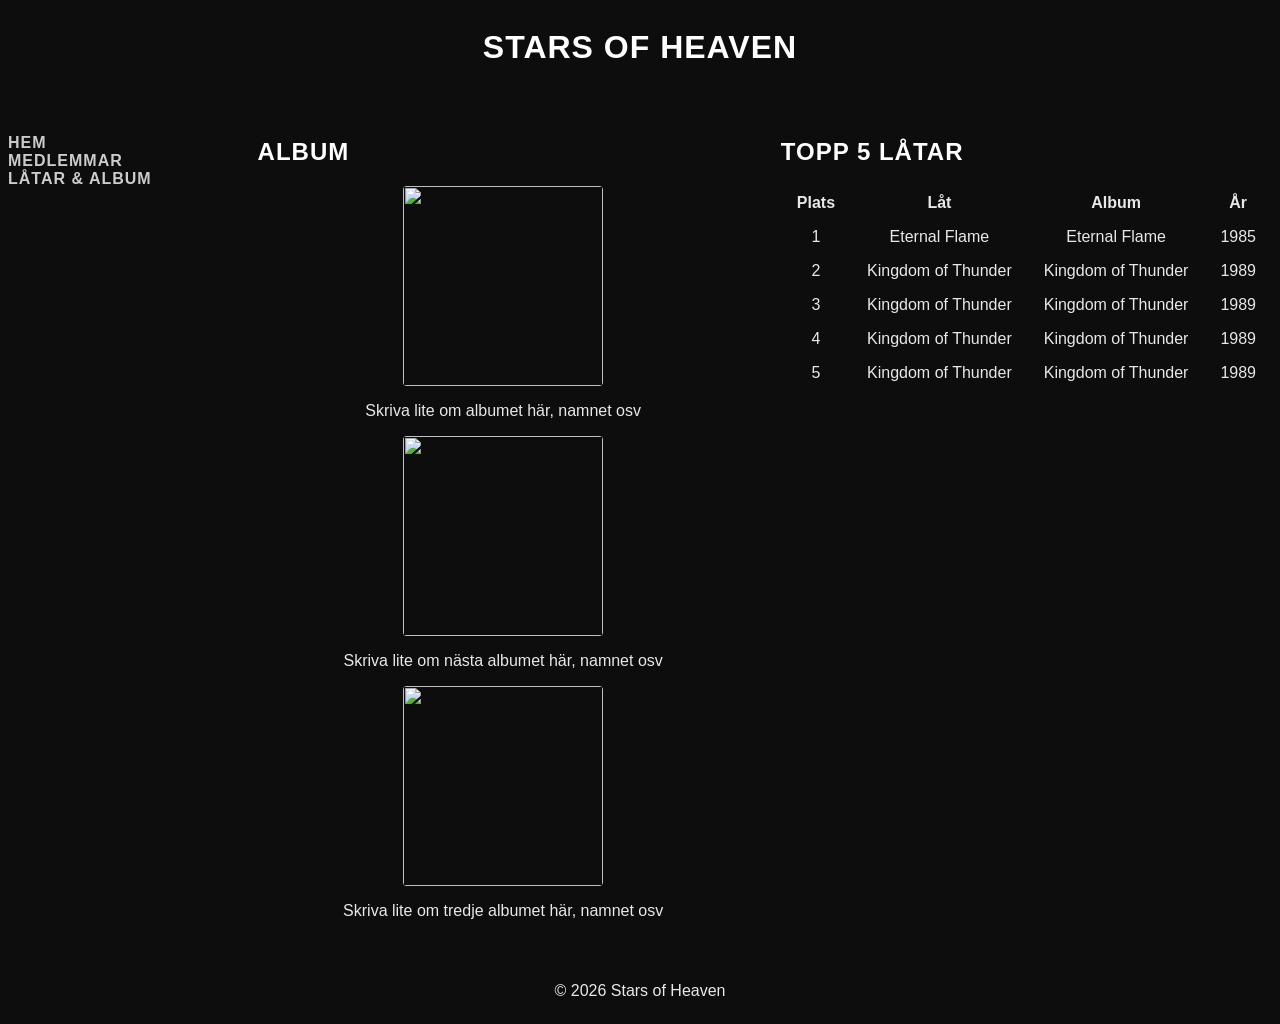
==== latar.html @ 6e2bb6f7 "Stars of Heaven, kommit långt med webbplatsen" ====
<!DOCTYPE html>
<html>

    <head>
        <meta charset="utf-8"> 
        <title>Låtar & Album - Stars Of Heaven</title>
        <link rel="stylesheet" href="SOH.css">
    </head>

    <body>
        <header>
            <h1>Stars of Heaven</h1>
        </header>

        <nav>
            <ul>
                <li><a href="index.html">Hem</a></li>
                <li><a href="medlemmar.html">Medlemmar</a></li>
                <li><a href="latar.html">Låtar & Album</a></li>
            </ul>
        </nav>

        <main>
            <div class="latar-grid">
            <section class="album-section">
            <h2>Album</h2>
            <ul class="album-lista">
                <li>
                    <img src="https://1.bp.blogspot.com/-W0hsLHXC5rg/UUMeDoLl7kI/AAAAAAAAAYY/6uG8GuxRmgs/s1600/Iron+maiden_1992-Fear+of+the+Dark.jpg" class="album-bild">
                    <p>Skriva lite om albumet här, namnet osv</p>
                </li>
                <li>
                    <img src="https://i.pinimg.com/736x/86/f4/a8/86f4a8ff6ec4c1e3ffe74395577ed062.jpg" class="album-bild">
                    <p>Skriva lite om nästa albumet här, namnet osv</p>
                </li>
                <li>
                    <img src="https://i.pinimg.com/736x/c5/07/9f/c5079f03ddc78676275969069bc9a24a.jpg" class="album-bild">
                    <p>Skriva lite om tredje albumet här, namnet osv</p>
                </li>
            </ul>
            </section>

            <section class="topplista">
            <h2>Topp 5 Låtar</h2>
            <table>
                <thead>
                    <tr>
                        <th>Plats</th>
                        <th>Låt</th>
                        <th>Album</th>
                        <th>År</th>
                    </tr>
                </thead>
                <tbody>
                    <tr>
                        <td>1</td>
                        <td>Eternal Flame</td>
                        <td>Eternal Flame</td>
                        <td>1985</td>
                    </tr>
                    <tr>
                        <td>2</td>
                        <td>Kingdom of Thunder</td>
                        <td>Kingdom of Thunder</td>
                        <td>1989</td>
                    </tr>
                    <tr>
                         <td>3</td>
                        <td>Kingdom of Thunder</td>
                        <td>Kingdom of Thunder</td>
                        <td>1989</td>
                    </tr>
                    <tr>
                         <td>4</td>
                        <td>Kingdom of Thunder</td>
                        <td>Kingdom of Thunder</td>
                        <td>1989</td>
                    </tr>
                    <tr>
                         <td>5</td>
                        <td>Kingdom of Thunder</td>
                        <td>Kingdom of Thunder</td>
                        <td>1989</td>
                    </tr>
                </tbody>
            </table>
            </section>
            </div>
        </main>

        <footer><p>&copy; 2026 Stars of Heaven</p></footer>

    </body>

</html>
---- SOH.css ----
body {
  display: grid;
  grid-template-columns: 2fr auto;   
  grid-template-areas:
    "header header"
    "nav    main"
    "footer footer";
  gap: 30px;
 background-color: #0d0d0d;
 color: #e8e8e8;
 font-family: arial, sans-serif;
}

header {
  grid-area: header;
  text-align: center;
}

nav {
  grid-area: nav;
}

main {
  grid-area: main;
}

footer {
  grid-area: footer;
  text-align: center;
}

h1, h2, h3 {
    font-family: 'Oswald', Arial, sans-serif;
    font-weight: 700;
    color: #ffffff; 
    text-transform: uppercase;
    letter-spacing: 1px;
}

nav ul {
    list-style: none;
    padding: 0;
}

nav a {
  color: #cccccc;
  text-decoration: none;
  font-weight: 700;
  text-transform: uppercase;
  letter-spacing: 1px;
}

nav a:hover {
  color: #b30000;    
}

table {
  width: 100%;
  max-width: 600px;      
  margin: 1rem auto;     
  border-collapse: collapse;
}

th, td {
    padding: 0.5rem 1rem; 
    text-align: center;
}

.album-bild {
    width: 200px;
    height: 200px;
    object-fit: cover;
    border-radius: 4px;
    display: block;
}

.album-lista {
  list-style: none;
  padding: 0;
  text-align: center; 
}

.album-lista img {
  margin: 0 auto;      
}

.latar-grid {
  display: grid;
  grid-template-columns: 1fr 1fr;
  gap: 2rem;
  align-items: start;
}
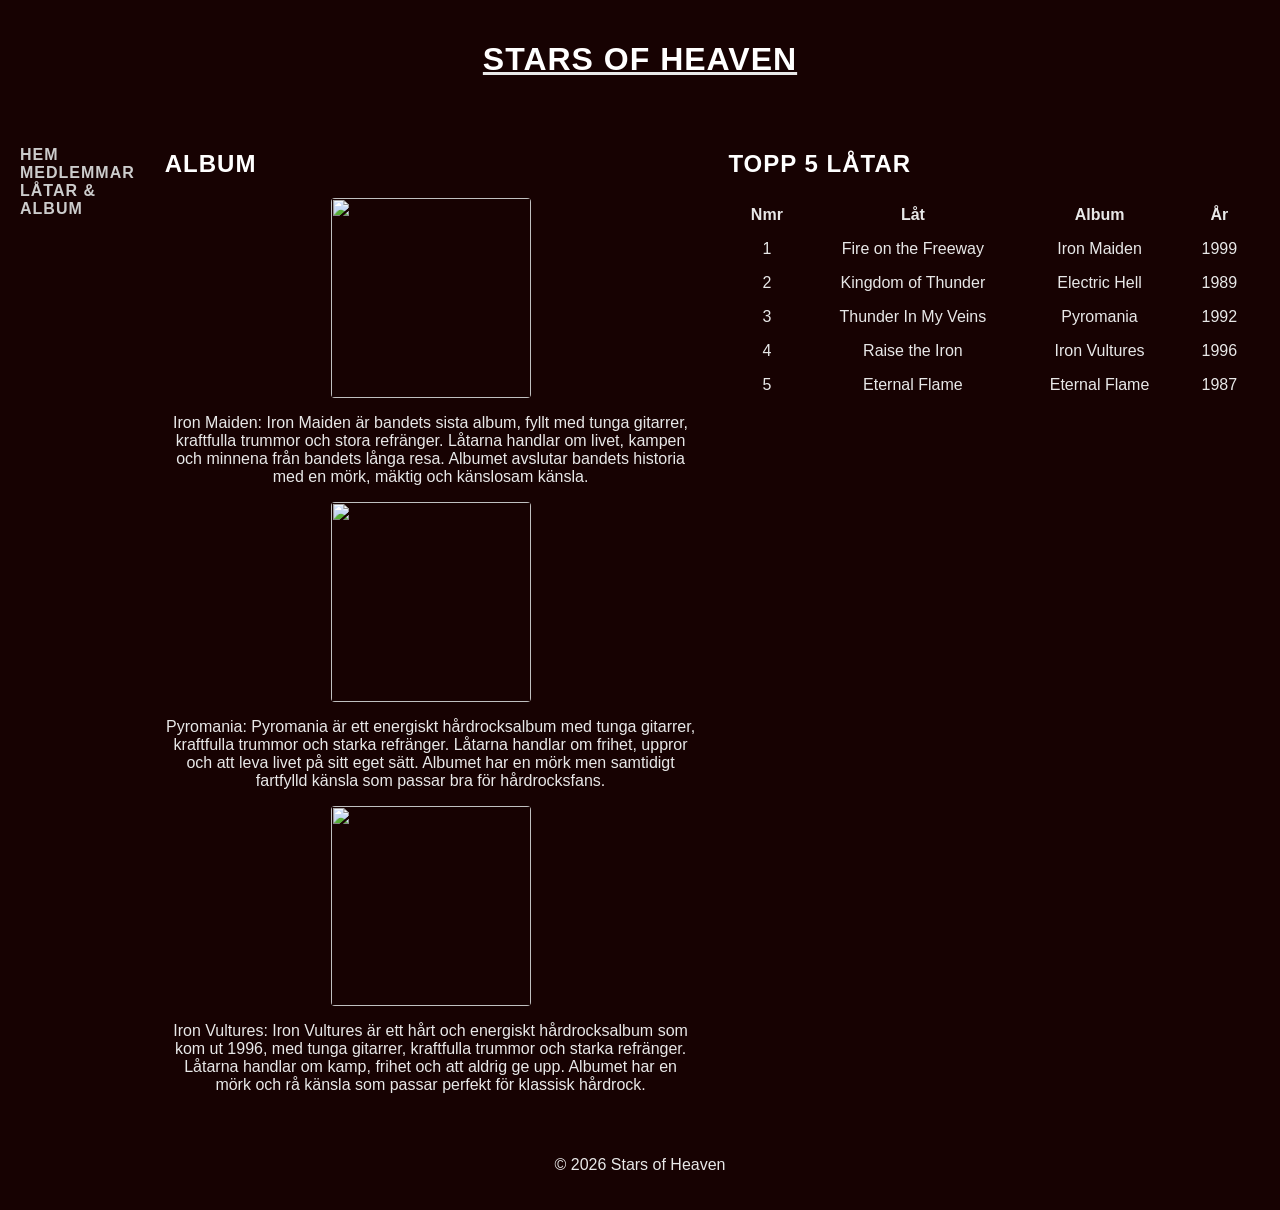
==== commit b683c171: "Ändrade lite saker" ====
--- a/latar.html
+++ b/latar.html
@@ -27,15 +27,15 @@
             <ul class="album-lista">
                 <li>
                     <img src="https://1.bp.blogspot.com/-W0hsLHXC5rg/UUMeDoLl7kI/AAAAAAAAAYY/6uG8GuxRmgs/s1600/Iron+maiden_1992-Fear+of+the+Dark.jpg" class="album-bild">
-                    <p>Skriva lite om albumet här, namnet osv</p>
+                    <p>Iron Maiden: Iron Maiden är bandets sista album, fyllt med tunga gitarrer, kraftfulla trummor och stora refränger. Låtarna handlar om livet, kampen och minnena från bandets långa resa. Albumet avslutar bandets historia med en mörk, mäktig och känslosam känsla. </p>
                 </li>
                 <li>
                     <img src="https://i.pinimg.com/736x/86/f4/a8/86f4a8ff6ec4c1e3ffe74395577ed062.jpg" class="album-bild">
-                    <p>Skriva lite om nästa albumet här, namnet osv</p>
+                    <p>Pyromania: Pyromania är ett energiskt hårdrocksalbum med tunga gitarrer, kraftfulla trummor och starka refränger. Låtarna handlar om frihet, uppror och att leva livet på sitt eget sätt. Albumet har en mörk men samtidigt fartfylld känsla som passar bra för hårdrocksfans.</p>
                 </li>
                 <li>
                     <img src="https://i.pinimg.com/736x/c5/07/9f/c5079f03ddc78676275969069bc9a24a.jpg" class="album-bild">
-                    <p>Skriva lite om tredje albumet här, namnet osv</p>
+                    <p>Iron Vultures: Iron Vultures är ett hårt och energiskt hårdrocksalbum som kom ut 1996, med tunga gitarrer, kraftfulla trummor och starka refränger. Låtarna handlar om kamp, frihet och att aldrig ge upp. Albumet har en mörk och rå känsla som passar perfekt för klassisk hårdrock.</p>
                 </li>
             </ul>
             </section>
@@ -45,7 +45,7 @@
             <table>
                 <thead>
                     <tr>
-                        <th>Plats</th>
+                        <th>Nmr</th>
                         <th>Låt</th>
                         <th>Album</th>
                         <th>År</th>
@@ -54,33 +54,33 @@
                 <tbody>
                     <tr>
                         <td>1</td>
-                        <td>Eternal Flame</td>
-                        <td>Eternal Flame</td>
-                        <td>1985</td>
+                        <td>Fire on the Freeway</td>
+                        <td>Iron Maiden</td>
+                        <td>1999</td>
                     </tr>
                     <tr>
                         <td>2</td>
                         <td>Kingdom of Thunder</td>
-                        <td>Kingdom of Thunder</td>
+                        <td>Electric Hell</td>
                         <td>1989</td>
                     </tr>
                     <tr>
                          <td>3</td>
-                        <td>Kingdom of Thunder</td>
-                        <td>Kingdom of Thunder</td>
-                        <td>1989</td>
+                        <td>Thunder In My Veins</td>
+                        <td>Pyromania</td>
+                        <td>1992</td>
                     </tr>
                     <tr>
                          <td>4</td>
-                        <td>Kingdom of Thunder</td>
-                        <td>Kingdom of Thunder</td>
-                        <td>1989</td>
+                        <td>Raise the Iron</td>
+                        <td>Iron Vultures</td>
+                        <td>1996</td>
                     </tr>
                     <tr>
                          <td>5</td>
-                        <td>Kingdom of Thunder</td>
-                        <td>Kingdom of Thunder</td>
-                        <td>1989</td>
+                        <td>Eternal Flame</td>
+                        <td>Eternal Flame</td>
+                        <td>1987</td>
                     </tr>
                 </tbody>
             </table>
--- a/SOH.css
+++ b/SOH.css
@@ -1,4 +1,6 @@
 body {
+  margin: 0;
+  padding: 20px;
   display: grid;
   grid-template-columns: 2fr auto;   
   grid-template-areas:
@@ -6,7 +8,7 @@
     "nav    main"
     "footer footer";
   gap: 30px;
- background-color: #0d0d0d;
+ background-color: #170202;
  color: #e8e8e8;
  font-family: arial, sans-serif;
 }
@@ -14,6 +16,7 @@
 header {
   grid-area: header;
   text-align: center;
+  text-decoration: underline;
 }
 
 nav {
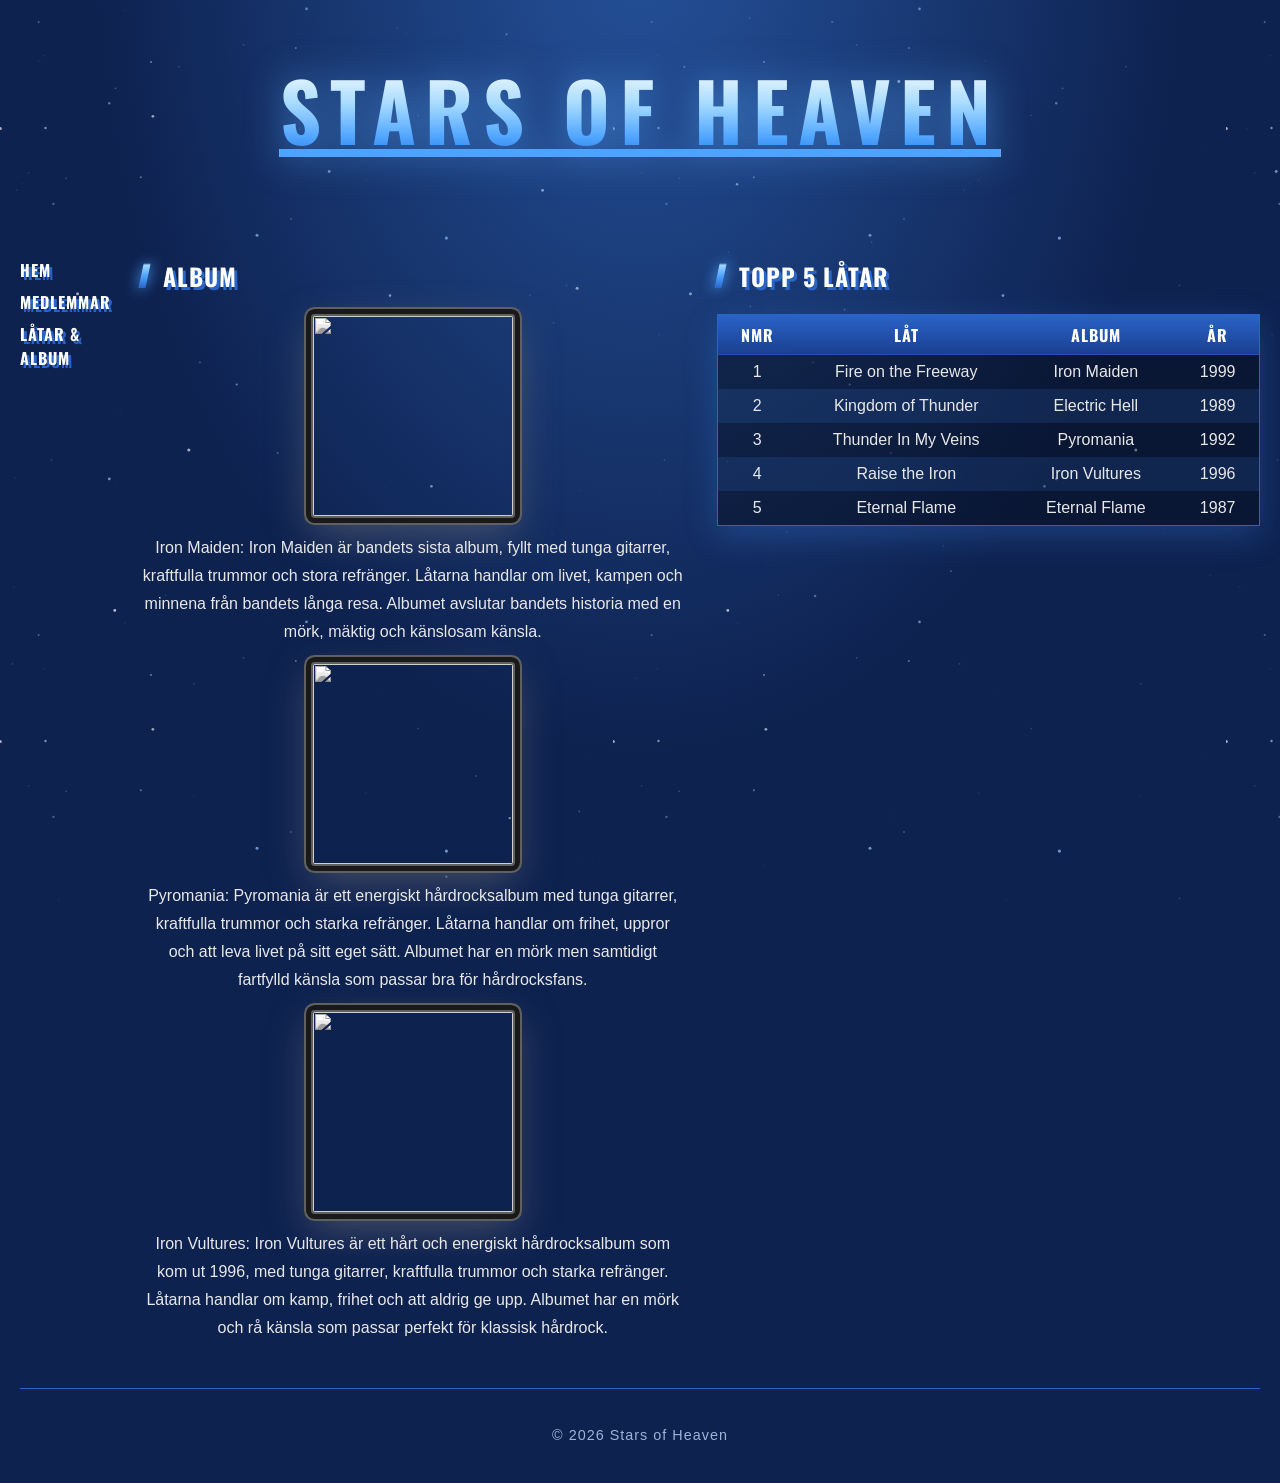
==== commit e0ee216d: "Stylat" ====
--- a/latar.html
+++ b/latar.html
@@ -9,7 +9,7 @@
 
     <body>
         <header>
-            <h1>Stars of Heaven</h1>
+            <h1><a href="index.html">Stars of Heaven</a></h1>
         </header>
 
         <nav>
--- a/SOH.css
+++ b/SOH.css
@@ -1,16 +1,18 @@
+@import url('https://fonts.googleapis.com/css2?family=Oswald:wght@500;700&display=swap');
+
 body {
   margin: 0;
   padding: 20px;
   display: grid;
-  grid-template-columns: 2fr auto;   
+  grid-template-columns: 2fr auto;
   grid-template-areas:
     "header header"
     "nav    main"
     "footer footer";
   gap: 30px;
- background-color: #170202;
- color: #e8e8e8;
- font-family: arial, sans-serif;
+  background-color: var(--bg);
+  color: #e8e8e8;
+  font-family: arial, sans-serif;
 }
 
 header {
@@ -35,7 +37,7 @@
 h1, h2, h3 {
     font-family: 'Oswald', Arial, sans-serif;
     font-weight: 700;
-    color: #ffffff; 
+    color: #ffffff;
     text-transform: uppercase;
     letter-spacing: 1px;
 }
@@ -46,26 +48,24 @@
 }
 
 nav a {
-  color: #cccccc;
+  color: #ffffff;
+  text-shadow: 3px 3px 0 var(--blod); 
+  font-family: 'Oswald', Arial, sans-serif;
   text-decoration: none;
   font-weight: 700;
   text-transform: uppercase;
   letter-spacing: 1px;
 }
 
-nav a:hover {
-  color: #b30000;    
-}
-
 table {
   width: 100%;
-  max-width: 600px;      
-  margin: 1rem auto;     
+  max-width: 600px;
+  margin: 1rem auto;
   border-collapse: collapse;
 }
 
 th, td {
-    padding: 0.5rem 1rem; 
+    padding: 0.5rem 1rem;
     text-align: center;
 }
 
@@ -80,11 +80,11 @@
 .album-lista {
   list-style: none;
   padding: 0;
-  text-align: center; 
+  text-align: center;
 }
 
 .album-lista img {
-  margin: 0 auto;      
+  margin: 0 auto;
 }
 
 .latar-grid {
@@ -92,4 +92,228 @@
   grid-template-columns: 1fr 1fr;
   gap: 2rem;
   align-items: start;
+}
+
+tr:nth-child(even) {
+  background-color: rgba(60, 130, 230, 0.15);
+}
+
+:root {
+  --eld: #4da3ff;
+  --blod: #2a64c8;
+  --guld: #a8dcff;
+  --bg: #0e2250;
+
+  --stjarnor-1: url("data:image/svg+xml,%3Csvg xmlns='http://www.w3.org/2000/svg' width='613' height='613'%3E%3Ccircle cx='566.5' cy='285.4' r='0.8' fill='white' fill-opacity='0.17'/%3E%3Ccircle cx='386.1' cy='486.1' r='0.6' fill='white' fill-opacity='0.08'/%3E%3Ccircle cx='330.2' cy='545.8' r='0.7' fill='white' fill-opacity='0.17'/%3E%3Ccircle cx='277.7' cy='453.0' r='0.9' fill='white' fill-opacity='0.26'/%3E%3Ccircle cx='38.7' cy='21.9' r='1.0' fill='white' fill-opacity='0.29'/%3E%3Ccircle cx='200.0' cy='362.3' r='0.9' fill='white' fill-opacity='0.27'/%3E%3Ccircle cx='306.4' cy='406.1' r='0.8' fill='rgb(150,200,255)' fill-opacity='0.21'/%3E%3Ccircle cx='337.9' cy='571.1' r='0.9' fill='white' fill-opacity='0.31'/%3E%3Ccircle cx='140.8' cy='177.2' r='1.0' fill='white' fill-opacity='0.36'/%3E%3Ccircle cx='66.1' cy='178.3' r='0.8' fill='white' fill-opacity='0.24'/%3E%3Ccircle cx='0.3' cy='128.6' r='1.5' fill='white' fill-opacity='0.64'/%3E%3Ccircle cx='243.6' cy='44.8' r='0.9' fill='white' fill-opacity='0.18'/%3E%3Ccircle cx='53.4' cy='203.9' r='1.1' fill='rgb(150,200,255)' fill-opacity='0.43'/%3E%3Ccircle cx='151.0' cy='61.9' r='1.0' fill='white' fill-opacity='0.41'/%3E%3Ccircle cx='418.1' cy='115.5' r='0.8' fill='white' fill-opacity='0.18'/%3E%3Ccircle cx='257.0' cy='235.2' r='1.5' fill='rgb(150,200,255)' fill-opacity='0.68'/%3E%3Ccircle cx='165.4' cy='595.2' r='0.7' fill='rgb(190,220,255)' fill-opacity='0.16'/%3E%3Ccircle cx='114.8' cy='610.4' r='1.4' fill='white' fill-opacity='0.7'/%3E%3Ccircle cx='270.7' cy='5.9' r='0.5' fill='rgb(190,220,255)' fill-opacity='0.06'/%3E%3Ccircle cx='45.5' cy='128.0' r='1.2' fill='white' fill-opacity='0.49'/%3E%3Ccircle cx='381.4' cy='78.0' r='0.6' fill='rgb(150,200,255)' fill-opacity='0.06'/%3E%3Ccircle cx='236.7' cy='384.5' r='1.1' fill='rgb(190,220,255)' fill-opacity='0.49'/%3E%3Ccircle cx='152.9' cy='116.3' r='1.4' fill='white' fill-opacity='0.58'/%3E%3Ccircle cx='295.8' cy='48.1' r='1.0' fill='white' fill-opacity='0.34'/%3E%3Ccircle cx='590.1' cy='146.1' r='0.5' fill='rgb(150,200,255)' fill-opacity='0.06'/%3E%3Ccircle cx='365.6' cy='179.9' r='0.7' fill='white' fill-opacity='0.09'/%3E%3Ccircle cx='77.5' cy='293.8' r='1.5' fill='white' fill-opacity='0.6'/%3E%3Ccircle cx='125.0' cy='10.2' r='0.7' fill='rgb(190,220,255)' fill-opacity='0.1'/%3E%3Ccircle cx='28.6' cy='172.8' r='0.7' fill='white' fill-opacity='0.15'/%3E%3Ccircle cx='276.1' cy='202.9' r='0.5' fill='white' fill-opacity='0.06'/%3E%3Ccircle cx='291.0' cy='219.1' r='1.0' fill='rgb(190,220,255)' fill-opacity='0.26'/%3E%3Ccircle cx='390.0' cy='295.6' r='1.3' fill='rgb(190,220,255)' fill-opacity='0.65'/%3E%3Ccircle cx='46.1' cy='334.8' r='0.8' fill='white' fill-opacity='0.11'/%3E%3Ccircle cx='431.4' cy='486.3' r='1.4' fill='rgb(190,220,255)' fill-opacity='0.57'/%3E%3Ccircle cx='552.2' cy='534.0' r='0.7' fill='rgb(150,200,255)' fill-opacity='0.12'/%3E%3Ccircle cx='306.5' cy='8.9' r='1.3' fill='rgb(150,200,255)' fill-opacity='0.62'/%3E%3Ccircle cx='44.3' cy='55.6' r='0.6' fill='white' fill-opacity='0.14'/%3E%3Ccircle cx='446.4' cy='238.1' r='1.6' fill='rgb(150,200,255)' fill-opacity='0.69'/%3E%3Ccircle cx='51.4' cy='459.9' r='0.8' fill='white' fill-opacity='0.17'/%3E%3Ccircle cx='13.7' cy='586.9' r='0.6' fill='white' fill-opacity='0.11'/%3E%3C/svg%3E");
+  --stjarnor-2: url("data:image/svg+xml,%3Csvg xmlns='http://www.w3.org/2000/svg' width='947' height='947'%3E%3Ccircle cx='871.7' cy='242.3' r='0.8' fill='white' fill-opacity='0.2'/%3E%3Ccircle cx='579.3' cy='490.9' r='0.6' fill='rgb(190,220,255)' fill-opacity='0.13'/%3E%3Ccircle cx='844.5' cy='309.6' r='0.9' fill='rgb(190,220,255)' fill-opacity='0.32'/%3E%3Ccircle cx='763.3' cy='865.8' r='0.6' fill='white' fill-opacity='0.08'/%3E%3Ccircle cx='299.7' cy='129.0' r='0.7' fill='rgb(150,200,255)' fill-opacity='0.14'/%3E%3Ccircle cx='38.4' cy='60.7' r='0.8' fill='rgb(190,220,255)' fill-opacity='0.12'/%3E%3Ccircle cx='446.4' cy='876.7' r='1.1' fill='rgb(150,200,255)' fill-opacity='0.48'/%3E%3Ccircle cx='636.5' cy='678.3' r='0.7' fill='rgb(150,200,255)' fill-opacity='0.14'/%3E%3Ccircle cx='263.4' cy='575.4' r='0.7' fill='rgb(190,220,255)' fill-opacity='0.11'/%3E%3Ccircle cx='749.6' cy='18.1' r='0.8' fill='white' fill-opacity='0.25'/%3E%3Ccircle cx='728.4' cy='252.3' r='0.7' fill='white' fill-opacity='0.15'/%3E%3Ccircle cx='109.2' cy='103.2' r='1.2' fill='rgb(190,220,255)' fill-opacity='0.45'/%3E%3Ccircle cx='188.8' cy='450.0' r='1.5' fill='white' fill-opacity='0.64'/%3E%3Ccircle cx='506.5' cy='34.3' r='1.1' fill='white' fill-opacity='0.37'/%3E%3Ccircle cx='660.4' cy='492.8' r='0.6' fill='white' fill-opacity='0.1'/%3E%3Ccircle cx='858.2' cy='82.6' r='0.8' fill='rgb(150,200,255)' fill-opacity='0.14'/%3E%3Ccircle cx='592.4' cy='861.7' r='0.6' fill='rgb(150,200,255)' fill-opacity='0.07'/%3E%3Ccircle cx='476.0' cy='776.0' r='0.9' fill='rgb(190,220,255)' fill-opacity='0.23'/%3E%3Ccircle cx='194.0' cy='683.7' r='0.8' fill='white' fill-opacity='0.18'/%3E%3Ccircle cx='928.5' cy='925.6' r='0.7' fill='rgb(190,220,255)' fill-opacity='0.08'/%3E%3Ccircle cx='14.8' cy='478.0' r='0.7' fill='white' fill-opacity='0.09'/%3E%3Ccircle cx='727.5' cy='461.6' r='0.8' fill='white' fill-opacity='0.17'/%3E%3Ccircle cx='406.2' cy='33.2' r='0.7' fill='rgb(190,220,255)' fill-opacity='0.08'/%3E%3Ccircle cx='445.6' cy='946.8' r='1.1' fill='rgb(150,200,255)' fill-opacity='0.34'/%3E%3Ccircle cx='898.8' cy='81.5' r='1.4' fill='white' fill-opacity='0.63'/%3E%3Ccircle cx='787.1' cy='531.8' r='0.8' fill='white' fill-opacity='0.16'/%3E%3Ccircle cx='530.3' cy='295.2' r='0.9' fill='rgb(150,200,255)' fill-opacity='0.21'/%3E%3Ccircle cx='577.1' cy='288.3' r='1.5' fill='white' fill-opacity='0.64'/%3E%3Ccircle cx='542.6' cy='190.3' r='1.4' fill='white' fill-opacity='0.66'/%3E%3Ccircle cx='26.3' cy='918.0' r='0.8' fill='rgb(150,200,255)' fill-opacity='0.2'/%3E%3Ccircle cx='115.5' cy='88.3' r='0.9' fill='white' fill-opacity='0.23'/%3E%3Ccircle cx='391.8' cy='906.2' r='0.6' fill='rgb(150,200,255)' fill-opacity='0.06'/%3E%3Ccircle cx='120.2' cy='410.7' r='0.6' fill='rgb(150,200,255)' fill-opacity='0.1'/%3E%3Ccircle cx='397.3' cy='27.9' r='0.7' fill='rgb(190,220,255)' fill-opacity='0.22'/%3E%3Ccircle cx='21.6' cy='183.8' r='0.7' fill='white' fill-opacity='0.07'/%3E%3Ccircle cx='685.3' cy='231.5' r='0.6' fill='rgb(150,200,255)' fill-opacity='0.06'/%3E%3Ccircle cx='116.3' cy='483.4' r='0.7' fill='rgb(190,220,255)' fill-opacity='0.06'/%3E%3Ccircle cx='832.2' cy='22.0' r='1.1' fill='rgb(150,200,255)' fill-opacity='0.37'/%3E%3Ccircle cx='509.7' cy='818.1' r='1.2' fill='white' fill-opacity='0.48'/%3E%3Ccircle cx='579.3' cy='811.4' r='0.9' fill='white' fill-opacity='0.22'/%3E%3Ccircle cx='329.2' cy='171.5' r='1.4' fill='rgb(190,220,255)' fill-opacity='0.59'/%3E%3Ccircle cx='737.1' cy='184.2' r='1.2' fill='white' fill-opacity='0.56'/%3E%3Ccircle cx='688.1' cy='245.7' r='0.6' fill='white' fill-opacity='0.07'/%3E%3Ccircle cx='514.5' cy='667.5' r='0.8' fill='white' fill-opacity='0.16'/%3E%3Ccircle cx='16.8' cy='190.3' r='0.8' fill='rgb(190,220,255)' fill-opacity='0.15'/%3E%3Ccircle cx='109.3' cy='478.9' r='1.4' fill='rgb(190,220,255)' fill-opacity='0.58'/%3E%3Ccircle cx='179.0' cy='66.8' r='0.8' fill='white' fill-opacity='0.2'/%3E%3Ccircle cx='580.9' cy='857.1' r='0.7' fill='rgb(150,200,255)' fill-opacity='0.06'/%3E%3Ccircle cx='193.1' cy='795.7' r='0.6' fill='rgb(190,220,255)' fill-opacity='0.07'/%3E%3Ccircle cx='58.7' cy='901.1' r='1.3' fill='rgb(150,200,255)' fill-opacity='0.6'/%3E%3Ccircle cx='370.2' cy='403.8' r='0.5' fill='rgb(190,220,255)' fill-opacity='0.06'/%3E%3Ccircle cx='12.5' cy='663.9' r='0.8' fill='white' fill-opacity='0.16'/%3E%3Ccircle cx='700.1' cy='383.8' r='0.6' fill='white' fill-opacity='0.07'/%3E%3Ccircle cx='750.4' cy='306.5' r='0.8' fill='white' fill-opacity='0.27'/%3E%3Ccircle cx='815.1' cy='596.0' r='1.2' fill='rgb(150,200,255)' fill-opacity='0.45'/%3E%3Ccircle cx='553.6' cy='322.9' r='0.8' fill='rgb(190,220,255)' fill-opacity='0.25'/%3E%3Ccircle cx='703.6' cy='151.6' r='0.6' fill='rgb(150,200,255)' fill-opacity='0.1'/%3E%3Ccircle cx='510.3' cy='350.3' r='0.6' fill='rgb(150,200,255)' fill-opacity='0.07'/%3E%3Ccircle cx='684.3' cy='66.8' r='1.1' fill='rgb(190,220,255)' fill-opacity='0.42'/%3E%3Ccircle cx='841.0' cy='938.1' r='0.6' fill='white' fill-opacity='0.11'/%3E%3C/svg%3E");
+}
+
+body {
+  background-image:
+    radial-gradient(ellipse at 50% -10%, rgba(60, 130, 230, 0.5), transparent 60%),
+    var(--stjarnor-1),
+    var(--stjarnor-2);
+  background-size: auto, 613px 613px, 947px 947px;
+  background-attachment: fixed;
+}
+
+::selection {
+  background: var(--eld);
+  color: #fff;
+}
+
+header h1 {
+  margin: 30px 0 40px;
+  font-size: clamp(2.5rem, 7vw, 5rem);
+  letter-spacing: 0.12em;
+  background: linear-gradient(180deg, #fff 10%, var(--guld) 45%, var(--eld) 75%, var(--blod) 100%);
+  -webkit-background-clip: text;
+  background-clip: text;
+  color: transparent;
+  filter: drop-shadow(0 0 18px rgba(90, 170, 255, 0.55));
+  animation: flimmer 5s infinite alternate, fadeUp 0.9s ease both;
+}
+
+header h1 a {
+  color: inherit;
+  text-decoration-color: var(--eld);
+  transition: filter 0.3s;
+}
+
+header h1 a:hover {
+  filter: brightness(1.3);
+}
+
+h2 {
+  position: relative;
+  padding-left: 22px;
+  text-shadow: 3px 3px 0 var(--blod);
+  animation: fadeUp 0.8s ease both;
+}
+
+h2::before {
+  content: "";
+  position: absolute;
+  left: 0;
+  top: 6px;
+  bottom: 6px;
+  width: 7px;
+  background: linear-gradient(180deg, var(--guld), var(--eld), var(--blod));
+  box-shadow: 0 0 14px var(--eld);
+  transform: skewX(-12deg);
+}
+
+p {
+  line-height: 1.75;
+  animation: fadeUp 0.9s 0.1s ease both;
+}
+
+h2 + p::first-letter {
+  float: left;
+  margin: 4px 10px 0 0;
+  font-family: 'Oswald', Arial, sans-serif;
+  font-size: 3.6rem;
+  line-height: 0.8;
+  color: var(--eld);
+  text-shadow: 0 0 14px rgba(90, 170, 255, 0.7);
+}
+
+nav a {
+  position: relative;
+  display: inline-block;
+  padding: 4px 0;
+  transition: color 0.25s, padding-left 0.25s, text-shadow 0.25s;
+}
+
+nav a:hover,
+nav a:focus-visible {
+  color: var(--eld);
+  padding-left: 24px;
+  text-shadow: 0 0 14px rgba(90, 170, 255, 0.8);
+  outline: none;
+}
+
+nav a::before {
+  content: "✦";
+  position: absolute;
+  left: -4px;
+  opacity: 0;
+  color: var(--guld);
+  transition: opacity 0.25s, left 0.25s;
+}
+
+nav a:hover::before,
+nav a:focus-visible::before {
+  opacity: 1;
+  left: 0;
+}
+
+img {
+  border: 2px solid var(--blod);
+  border-radius: 4px;
+  filter: grayscale(1) contrast(1.1) brightness(1.05);
+  box-shadow:
+    0 0 0 5px var(--bg),
+    0 0 0 7px var(--blod),
+    0 14px 40px rgba(60, 130, 230, 0.5);
+  transition: filter 0.6s, transform 0.6s, box-shadow 0.6s;
+  animation: fadeUp 1s 0.2s ease both;
+}
+
+img:hover {
+  filter: sepia(1) hue-rotate(180deg) saturate(1.8) brightness(1.1);
+  transform: scale(1.02) rotate(-0.6deg);
+  box-shadow:
+    0 0 0 5px var(--bg),
+    0 0 0 7px var(--eld),
+    0 18px 50px rgba(90, 170, 255, 0.7);
+}
+
+table {
+  background: rgba(0, 0, 0, 0.35);
+  border: 1px solid var(--blod);
+  box-shadow: 0 10px 30px rgba(60, 130, 230, 0.3);
+}
+
+th {
+  font-family: 'Oswald', Arial, sans-serif;
+  letter-spacing: 1px;
+  text-transform: uppercase;
+  color: #fff;
+  background: linear-gradient(180deg, var(--blod), #1a3f8f);
+}
+
+tbody tr {
+  transition: background 0.2s;
+}
+
+tbody tr:hover td {
+  background: rgba(90, 170, 255, 0.25);
+}
+
+footer {
+  padding-top: 20px;
+  border-top: 1px solid var(--blod);
+  color: #9db4d6;
+  font-size: 0.9rem;
+  letter-spacing: 1px;
+}
+
+main a {
+  color: var(--guld);
+}
+
+main a:hover {
+  color: var(--eld);
+}
+
+::-webkit-scrollbar {
+  width: 12px;
+}
+
+::-webkit-scrollbar-track {
+  background: var(--bg);
+}
+
+::-webkit-scrollbar-thumb {
+  background: linear-gradient(180deg, var(--eld), var(--blod));
+  border-radius: 6px;
+  border: 2px solid var(--bg);
+}
+
+@keyframes fadeUp {
+  from { opacity: 0; transform: translateY(24px); }
+  to   { opacity: 1; transform: translateY(0); }
+}
+
+@keyframes flimmer {
+  0%, 100% { filter: drop-shadow(0 0 14px rgba(90, 170, 255, 0.45)); }
+  50%      { filter: drop-shadow(0 0 26px rgba(90, 170, 255, 0.8)); }
+}
+
+@media (max-width: 800px) {
+  body {
+    grid-template-columns: 1fr;
+    grid-template-areas:
+      "header"
+      "nav"
+      "main"
+      "footer";
+  }
+
+  .latar-grid {
+    grid-template-columns: 1fr;
+  }
+
+  img {
+    max-width: 100%;
+    height: auto;
+  }
+}
+
+@media (prefers-reduced-motion: reduce) {
+  *, *::before, *::after {
+    animation: none !important;
+    transition: none !important;
+  }
 }
